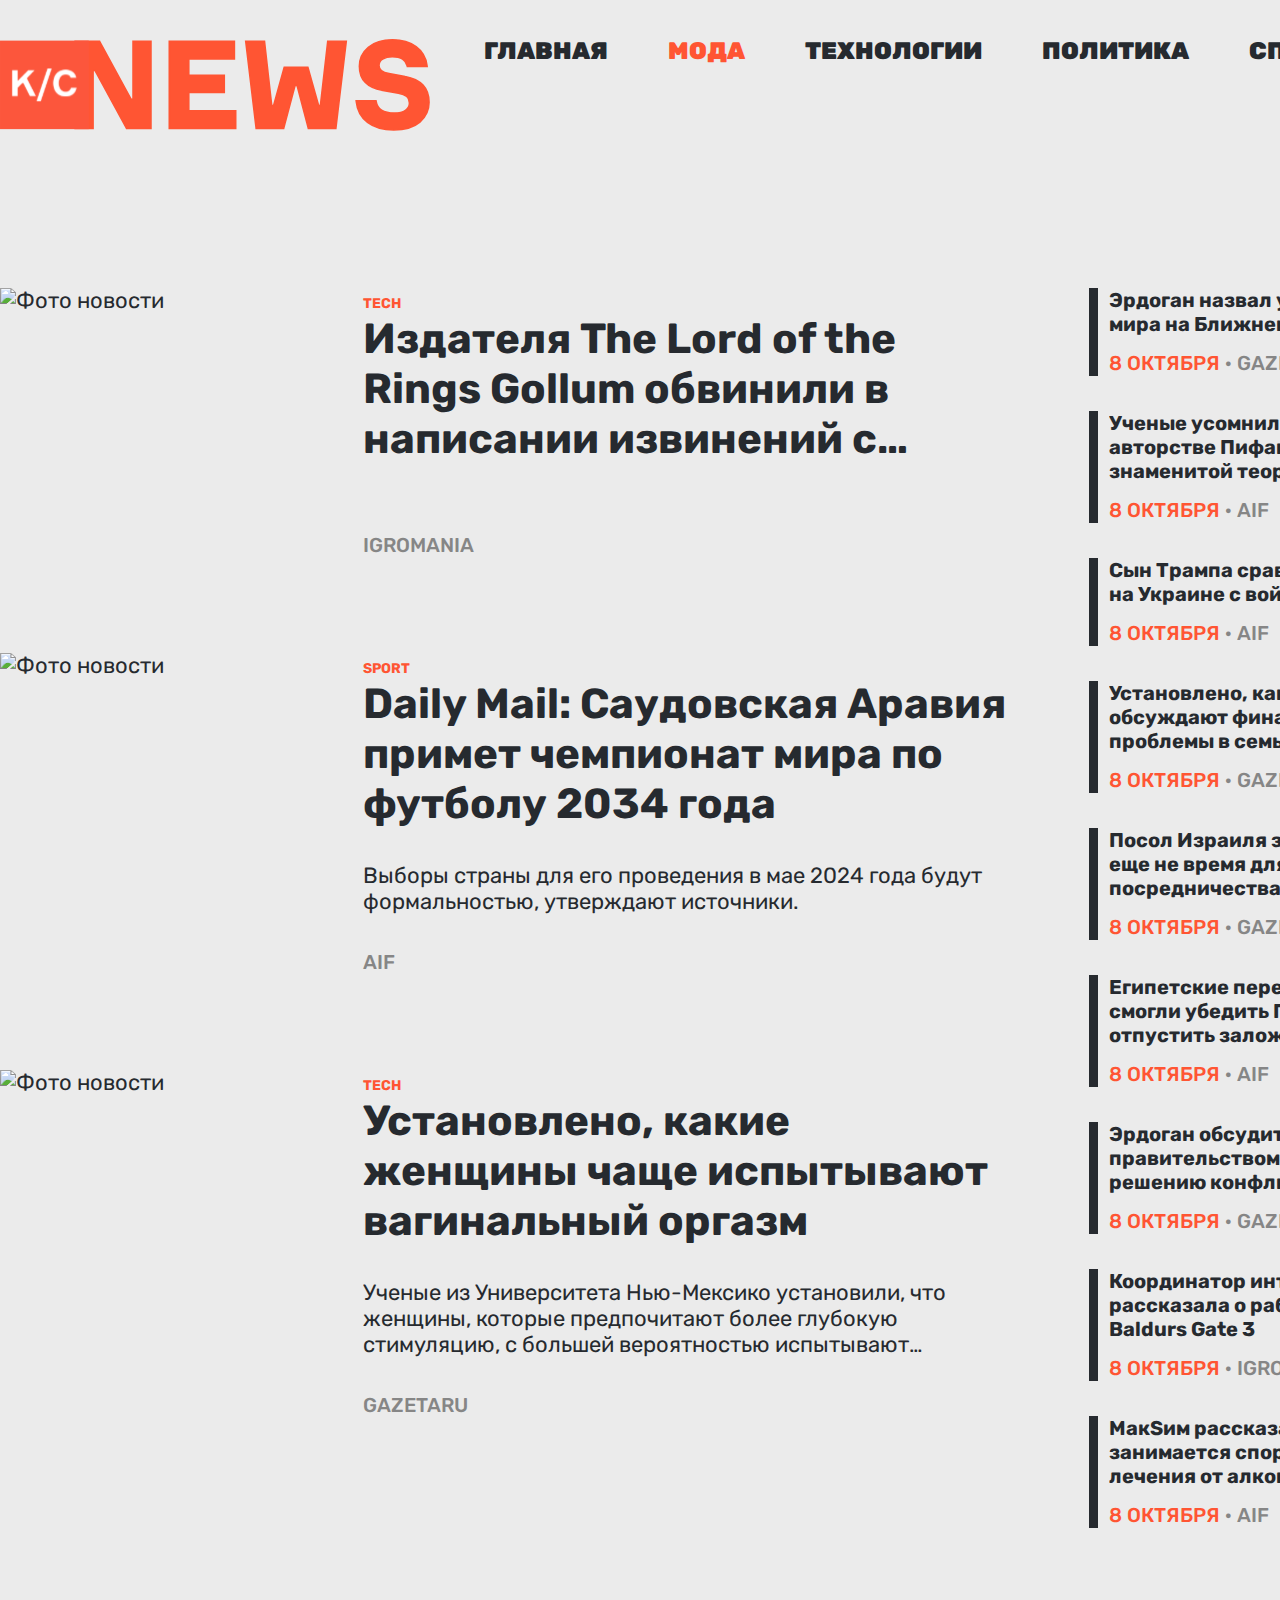
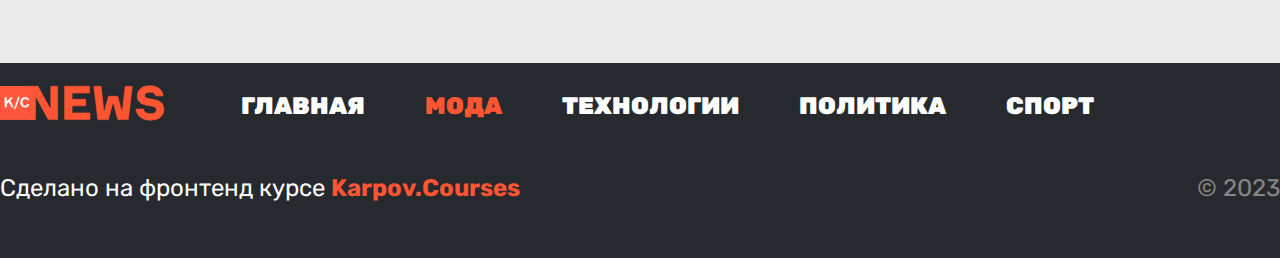
==== fashion.html @ 337fbe6e "feat: add data.js (Tue, 10 Oct 2023 15:15:47 +0700)" ====
<!DOCTYPE html>
<html lang="ru">

<head>
  <meta charset="UTF-8">
  <meta name="viewport" content="width=device-width, initial-scale=1.0">
  <link rel="preload" href="fonts/rubik-v28-cyrillic_latin-regular.woff2"
    as="font" type="font/woff2" crossorigin>
  <link rel="preload" href="fonts/rubik-v28-cyrillic_latin-500.woff2" as="font"
    type="font/woff2" crossorigin>
  <link rel="preload" href="fonts/rubik-v28-cyrillic_latin-700.woff2" as="font"
    type="font/woff2" crossorigin>
  <link rel="preload" href="fonts/rubik-v28-cyrillic_latin-900.woff2" as="font"
    type="font/woff2" crossorigin>
  <link rel="stylesheet" href="styles/style.css">
  <title>Fashion News</title>
</head>

<body>
  <header class="header">
    <div class="container grid">
      <a href="./index.html" class="header__logo logo">
        <img class="logo__img" src="img/logo.svg" alt="Логотип Karpov News">
      </a>

      <nav class="navigation">
        <ul class="navigation__list">
          <li class="navigation__item"><a href="./index.html"
              class="navigation__link">Главная</a>
          </li>
          <li class="navigation__item"><a href="./fashion.html"
              class="navigation__link navigation__link_active">Мода</a>
          </li>
          <li class="navigation__item"><a href="./tech.html"
              class="navigation__link">Технологии</a>
          </li>
          <li class="navigation__item"><a href="./politics.html"
              class="navigation__link">Политика</a>
          </li>
          <li class="navigation__item"><a href="./sport.html"
              class="navigation__link">Спорт</a>
          </li>
        </ul>
      </nav>
    </div>
  </header>

  <main class="main">
    <section class="article">
      <div class="container grid">
        <section class="article__big_column"></section>

        <section class="article__small_column"></section>
      </div>
    </section>
  </main>

  <footer class="footer">
    <div class="container">

      <div class="footer__column footer__column_top grid">
        <a href="#!" class="footer__logo logo">
          <img class="footer__img logo__img" src="img/logo.svg"
            alt="Логотип Karpov News">
        </a>

        <div class="footer__navigation navigation">
          <ul class="navigation__list">
            <li class="navigation__item"><a href="./index.html"
                class="navigation__link">Главная</a>
            </li>
            <li class="navigation__item"><a href="./fashion.html"
                class="navigation__link navigation__link_active">Мода</a>
            </li>
            <li class="navigation__item"><a href="./tech.html"
                class="navigation__link">Технологии</a>
            </li>
            <li class="navigation__item"><a href="./politics.html"
                class="navigation__link">Политика</a>
            </li>
            <li class="navigation__item"><a href="./sport.html"
                class="navigation__link">Спорт</a>
            </li>
          </ul>
        </div>
      </div>

      <div class="footer__column footer__column_bottom">
        <p class="footer__text">Сделано на фронтенд курсе <a
            class="footer__link" href="https://carpov.courses/frontend"
            target="_blank">Karpov.Courses</a></p>
        <p class="footer__copyright">&copy; 2023</p>
      </div>
    </div>
  </footer>

  <script src="js/script.js" type="module"></script>
</body>

</html>
---- styles/style.css ----
@import "normalize.css";
@import "base.css";
@import "header.css";
@import "logo.css";
@import "navigation.css";
@import "article.css";
@import "main-article.css";
@import "small-article.css";
@import "footer.css";
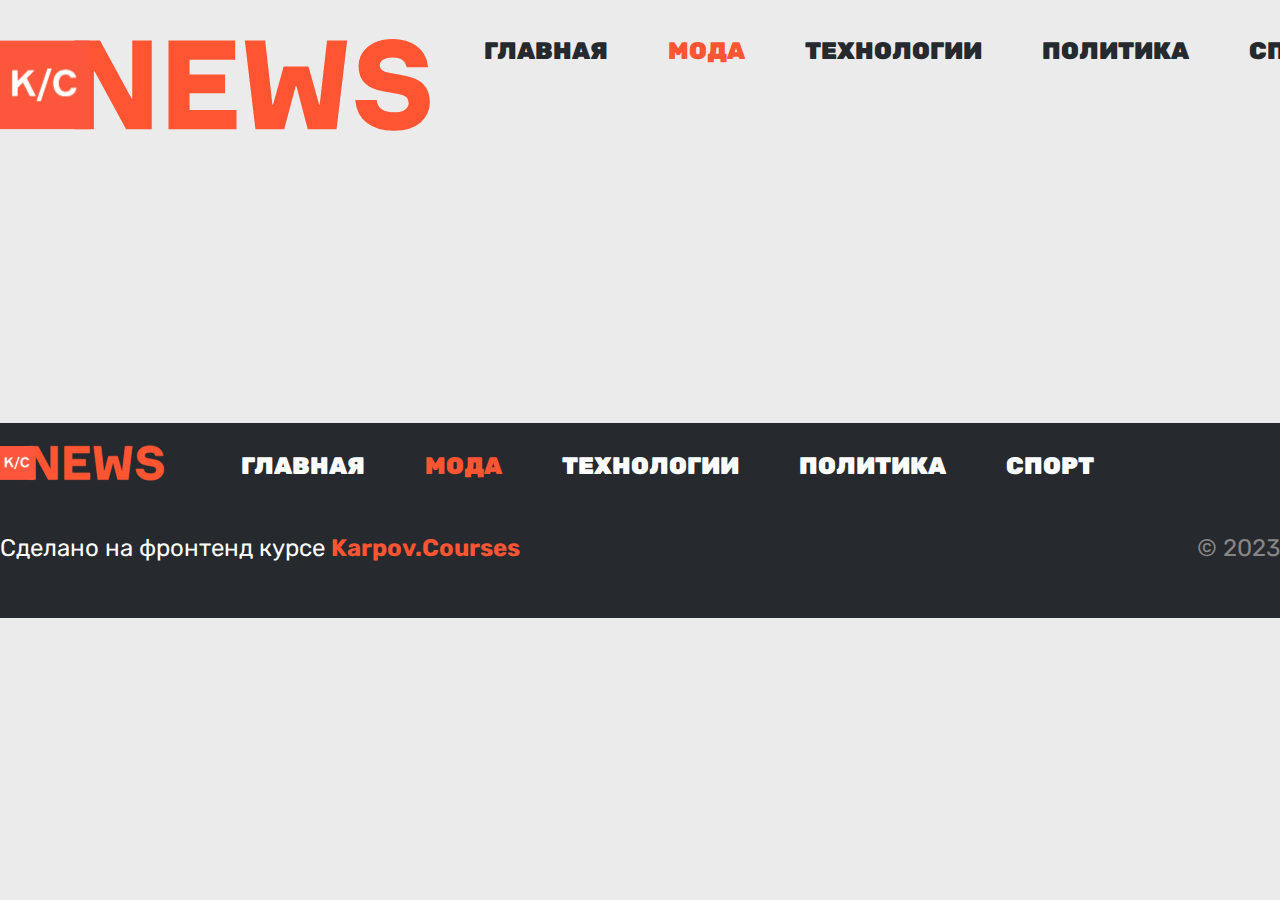
==== commit f0506958: "feat: add data server (Wed, 11 Oct 2023 13:52:27 +0700)" ====
--- a/fashion.html
+++ b/fashion.html
@@ -94,7 +94,10 @@
     </div>
   </footer>
 
-  <script src="js/script.js" type="module"></script>
+  <script src="js/script.js"></script>
+  <script>
+    renderNews(3);
+  </script>
 </body>
 
 </html>